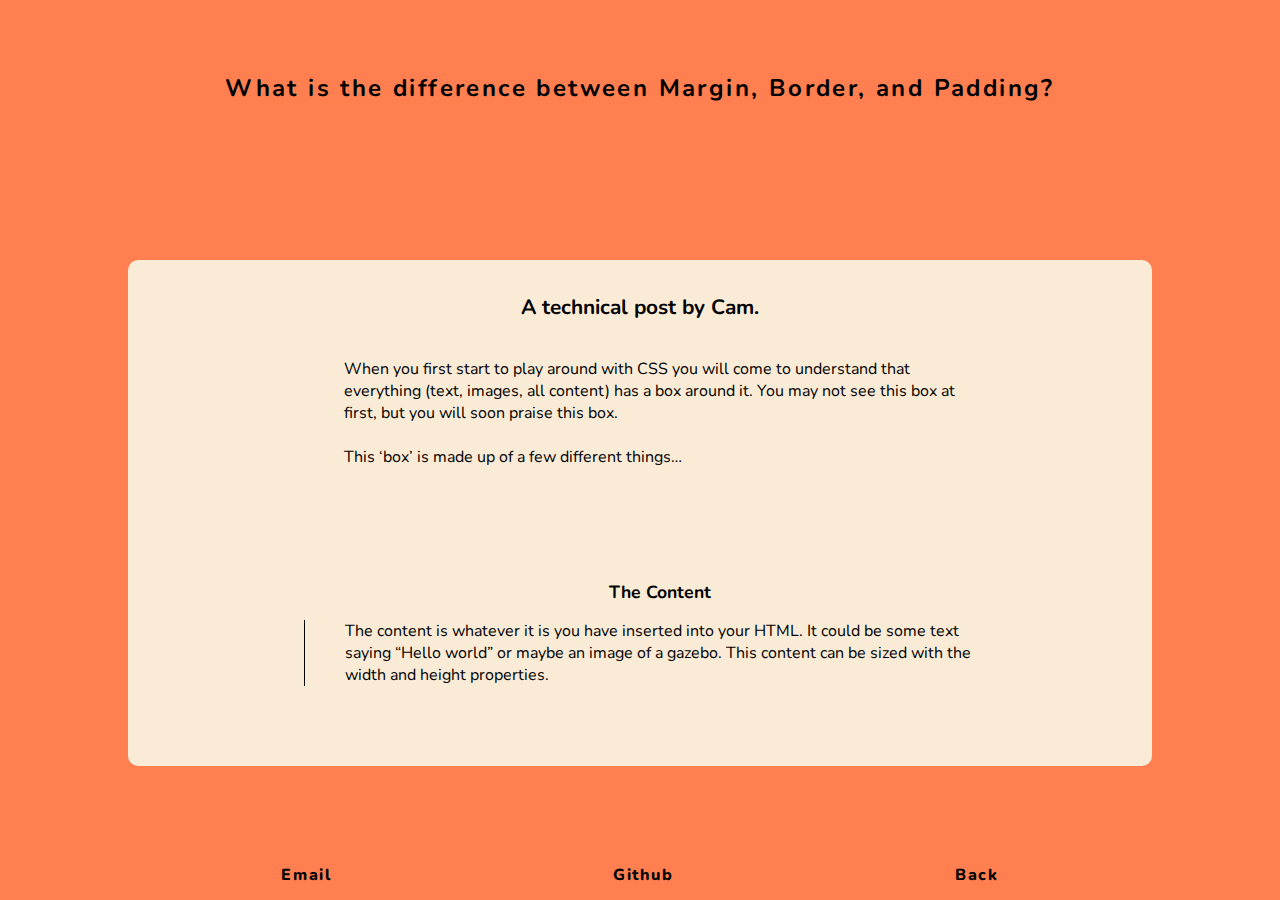
==== blog/sprint1-cultural.html @ 0ca500db "add reflections sprint 2 post" ====
<!DOCTYPE html>
<html lang="en">
<head>
  <meta charset="UTF-8">
  <meta name="viewport" content="width=device-width, initial-scale=1.0">
  <title>Classes or IDs</title>
  <link rel="stylesheet" href="../styles/main.css">
</head>
<body>
  <div class="wrapper">
    <header>
        <h1 class="title title-long">What is the difference between Margin, Border, and Padding?</h1>
    </header>
    <section>
      <div class="blog-container" id="content-big">
        <h2 class="intro intro-blog">A technical post by Cam.</h2>
        <p class="blog-content">
          When you first start to play around with CSS you will come to understand that everything (text, images, all content)
          has a box around it. You may not see this box at first, but you will soon praise this box.<br><br>
          This ‘box’ is made up of a few different things…
        </p>
        <h3 class="small-header">The Content</h3>
        <p class="blog-content">
          The content is whatever it is you have inserted into your HTML. It could be some text saying “Hello world” or maybe an image of a gazebo.
          This content can be sized with the width and height properties.
        </p>
      </div>
    </section>
    <footer>
      <ul>
        <li class="footer-title"><a href="mailto:cameronshaw95@gmail.com" target="_blank">Email</a></li>
        <li class="footer-title"><a href="https://github.com/camshaw11" target="blank">Github</a></li>
        <li class="footer-title back"><a href="../index.html">Back</a></li>
      </ul>
    </footer>
</div>
</body>
</html>
---- styles/main.css ----
@import url('https://fonts.googleapis.com/css2?family=Notable&display=swap');
@import url('https://fonts.googleapis.com/css2?family=Nunito&display=swap');

:root {
    --letter-spacing: 0.1em;
    --title-font: 'Notable', sans-serif;
    --text-font: 'Nunito', sans-serif;
  }

* {
    box-sizing: border-box;
}

html, body {
    margin: 0;
    padding: 0;
}

body {
    width: 100%;
    height: auto;
}

.wrapper {
    width: 100%;
    min-height: 100vh;
    background-color: coral;
    display: flex;
    flex-direction: column;
}

.title {
    font-family: var(--text-font);
    font-size: 5em;
    letter-spacing: var(--letter-spacing);
    margin: 0;
}

.title-long {
    font-size: 2em;
    padding: 1em;
    text-align: center;
}

header {
    display: flex;
    flex-flow: column nowrap;
    justify-content: center;
    align-items: center;
}

main {
    height: auto;
    display: flex;
    justify-content: space-evenly;
    align-items: center;
    flex-flow: column nowrap;
    flex: 1;
}

section {
    height: auto;
    display: flex;
    justify-content: space-evenly;
    align-items: center;
    flex-flow: column nowrap;
    flex: 1;
}

.about-me {
    width: 90%;
    margin: 1em;
    padding: 1em;
}

h2 {
    font-size: 1.5em;
}

h3 {
    font-size: 1.1em;
    font-family: var(--text-font);
    margin: 0;
    padding-left: 0;
    text-align: center;
}

.intro {
    margin-bottom: 0.1em;
    text-align: center;
}

.intro-blog {
    font-size: 1.3em;
}

.intro, .more-info {
    font-family: 'Nunito', sans-serif;
}

.more-info {
    font-size: 0.7em;
    color: antiquewhite;
    text-align: center;
}

#content-big {
    width: 100%;
    background-color: antiquewhite;
    display: flex;
    flex-flow: column;
    align-items: center;
    justify-content: center;
}

#content-big p:first-of-type {
    margin-bottom: 7em;
    border-left: none;
  }

.blog-container {
    padding: 1em;
    width: 95%;
}

.blog-content {
    font-family: var(--text-font);
    padding-left: 0;
    max-width: 42rem;
    margin-bottom: 4em;
    text-align: center;
}

ul {
    padding-inline-start: 0;
}


footer {
	display: flex;
	flex-direction: row;
	align-items: center;
	justify-content: center;
	height: 50px;
}

footer ul {
    font-family: var(--text-font);
	width: 100%;	
	display: flex;
	flex-direction: row;
    justify-content: space-evenly;
    list-style-type: none;
    margin: 0;
    padding: 0;
}

footer > ul > li > a {
    text-decoration: none;
    color: black;
    font-family: var(--text-font);
    font-weight: 800;
}

footer a:hover {
    color: antiquewhite;
}

footer > ul > li {
    letter-spacing: var(--letter-spacing);
}

a {
    text-decoration: none;
    font-family: var(--text-font);
    color: #000000;
}

.post-title {
    text-align: center;
    font-size: 1em; 
    list-style-type: none;
    color: #2f2f2f;
    margin: 1em;
    background-color: antiquewhite;
    padding: 1em; 
}

code {
    background-color: azure;
}

.blog-img {
    max-width: 400px;
    width: 100%;
    height: auto;
}


@media (min-width: 670px) { 
    main {
        flex-flow: row nowrap;
    }
    .more-info {
        font-size: 0.9em;
        text-align: left;
    }
    .about-me, .blog-container {
        width: 31%;
        min-height: 40vh;
    }
    .blog-container {
        display: flex;
        flex-flow: column;
        align-items: center;
        border-radius: 10px;
        background-color: antiquewhite;
    }
    .intro {
        margin-bottom: 1em;
    }
    .post-title {
        font-size: 0.9em;
        background-color: #00000000;
        margin: 0;
        list-style-type: square;
    }
    a {
        text-decoration: underline;
    }
    .title {
        font-size: 6em;
    }
    .title-long {
        font-size: 1.5em;
        margin: 2em;
    }
    ul {
        padding-inline-start: 40px;
    }

    #content-big {
        width: 80%;
    }
    
    .blog-content {
        padding-left: 40px;
        border-left: 1px solid black;
        text-align: left;
    }

    h3 {
        text-align: left;
        padding-left: 40px;
    }

}

@media (min-width: 1000px) {
    .intro {
        text-align: left;
    }
    .intro-blog {
        text-align: center;
    }
}
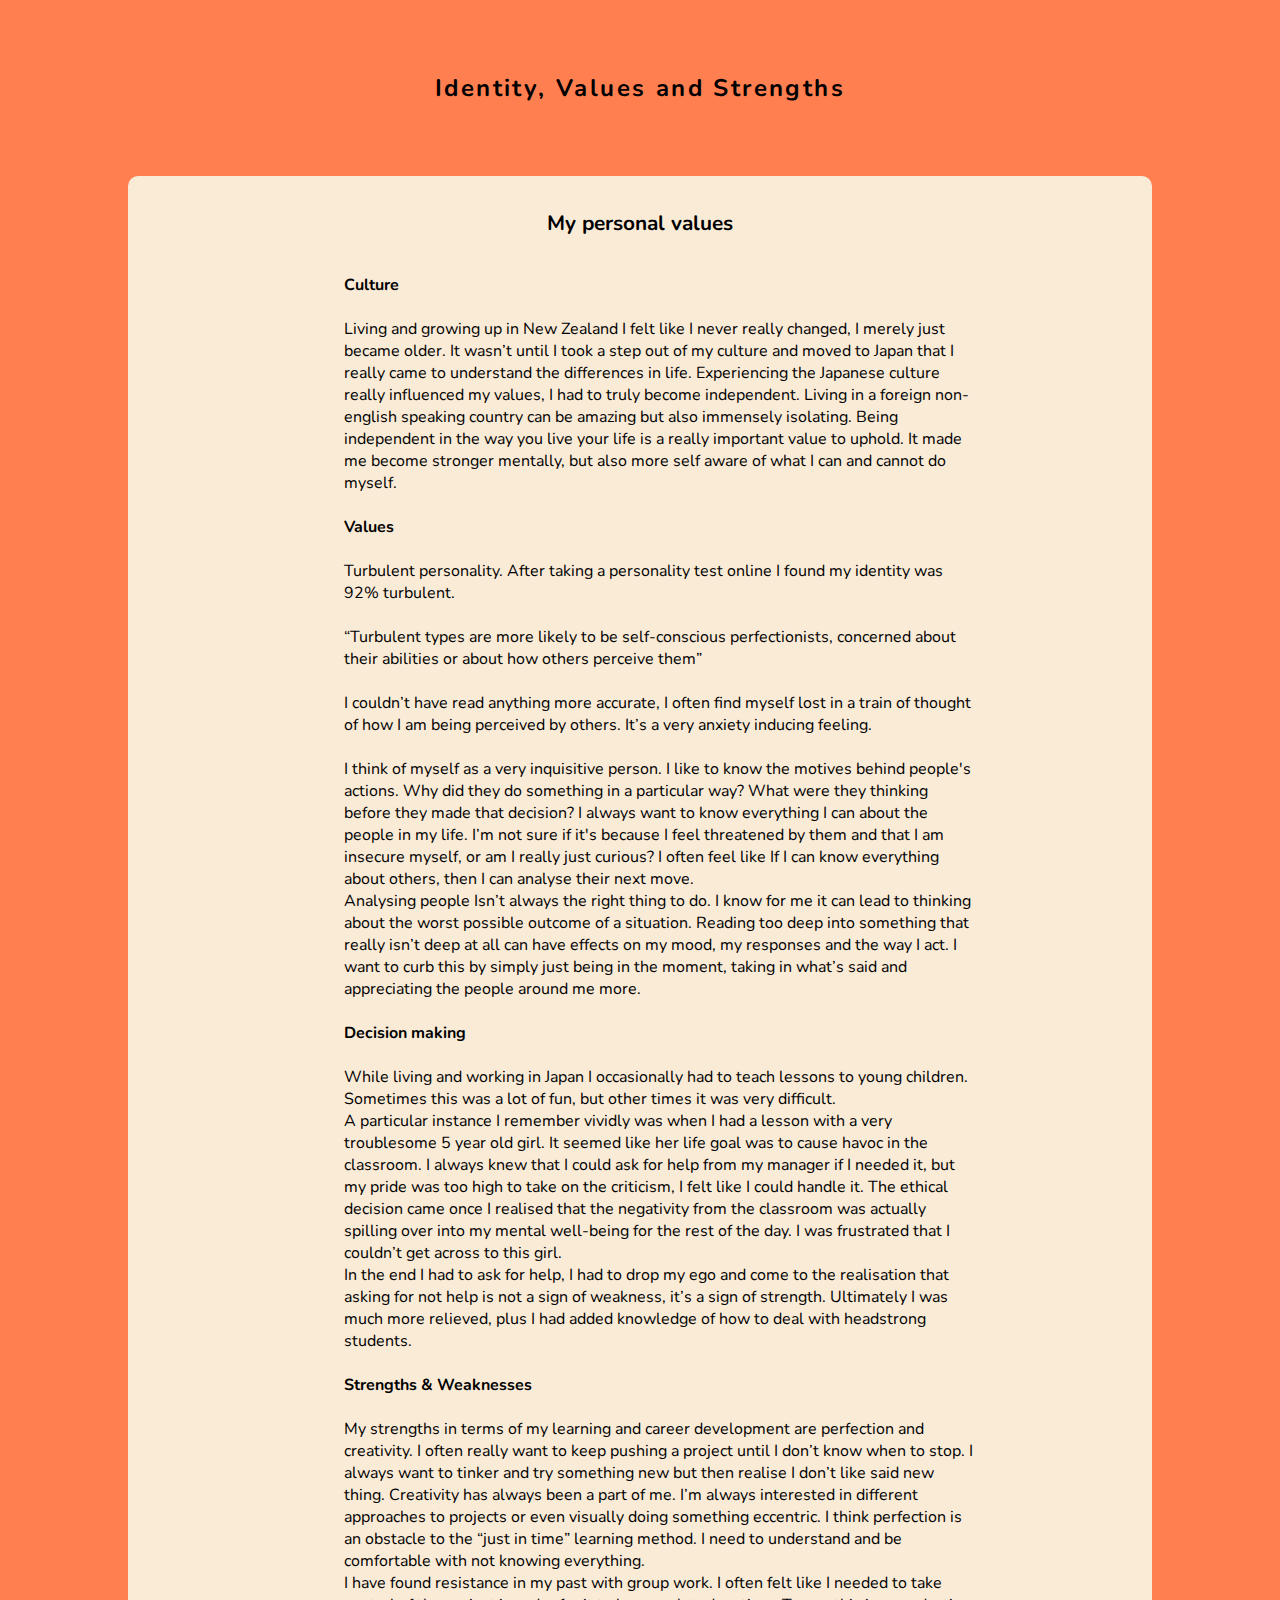
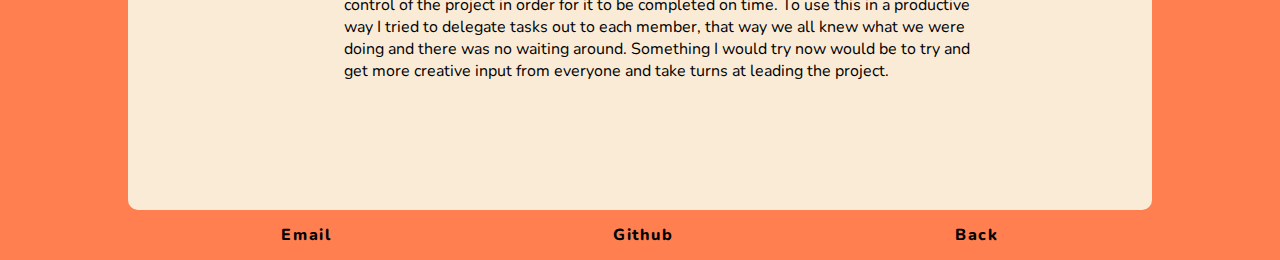
==== commit 93bf89a3: "add blog post sprint 1" ====
--- a/blog/sprint1-cultural.html
+++ b/blog/sprint1-cultural.html
@@ -9,21 +9,68 @@
 <body>
   <div class="wrapper">
     <header>
-        <h1 class="title title-long">What is the difference between Margin, Border, and Padding?</h1>
+        <h1 class="title title-long">Identity, Values and Strengths</h1>
     </header>
     <section>
       <div class="blog-container" id="content-big">
-        <h2 class="intro intro-blog">A technical post by Cam.</h2>
+        <h2 class="intro intro-blog">My personal values</h2>
         <p class="blog-content">
-          When you first start to play around with CSS you will come to understand that everything (text, images, all content)
-          has a box around it. You may not see this box at first, but you will soon praise this box.<br><br>
-          This ‘box’ is made up of a few different things…
+            <b>Culture</b><br><br>
+
+            Living and growing up in New Zealand I felt like I never really changed, I merely just became older. It wasn’t until I took a step 
+            out of my culture and moved to Japan that I really came to understand the differences in life. Experiencing the Japanese culture 
+            really influenced my values, I had to truly become independent. Living in a foreign non-english speaking country can be amazing 
+            but also immensely isolating. Being independent in the way you live your life is a really important value to uphold. It made me 
+            become stronger mentally, but also more self aware of what I can and cannot do myself. <br><br>
+            
+            <b>Values</b><br><br>
+            
+            Turbulent personality. After taking a personality test online I found my identity was 92% turbulent.<br><br>
+            “Turbulent types are more likely to be self-conscious perfectionists, concerned about their abilities or about how others perceive them”<br><br>
+            I couldn’t have read anything more accurate, I often find myself lost in a train of thought of how I am being perceived by others. 
+            It’s a very anxiety inducing feeling.<br><br>
+            
+            I think of myself as a very inquisitive person. I like to know the motives behind people's actions. Why did they do something in a 
+            particular way? What were they thinking before they made that decision? I always want to know everything I can about the people in 
+            my life. I’m not sure if it's because I feel threatened by them and that I am insecure myself, or am I really just curious? I often 
+            feel like If I can know everything about others, then I can analyse their next move.<br> 
+            
+            Analysing people Isn’t always the right thing to do. I know for me it can lead to thinking about the worst possible outcome of a 
+            situation. Reading too deep into something that really isn’t deep at all can have effects on my mood, my responses and the way I 
+            act. I want to curb this by simply just being in the moment, taking in what’s said and appreciating the people around me more.<br><br>
+            
+            <b>Decision making</b><br><br>
+            
+            While living and working in Japan I occasionally had to teach lessons to young children. Sometimes this was a lot of fun, but other 
+            times it was very difficult.<br>
+            
+            A particular instance I remember vividly was when I had a lesson with a very troublesome 5 year old girl. It seemed like her life 
+            goal was to cause havoc in the classroom. I always knew that I could ask for help from my manager if I needed it, but my pride was 
+            too high to take on the criticism, I felt like I could handle it. The ethical decision came once I realised that the negativity from 
+            the classroom was actually spilling over into my mental well-being for the rest of the day. I was frustrated that I couldn’t get 
+            across to this girl.<br> 
+            
+            In the end I had to ask for help, I had to drop my ego and come to the realisation that asking for not help is not a sign of weakness, 
+            it’s a sign of strength. Ultimately I was much more relieved, plus I had added knowledge of how to deal with headstrong students.<br><br>
+            
+            
+            <b>Strengths & Weaknesses</b><br><br>
+            My strengths in terms of my learning and career development are perfection and creativity. I often really want to keep pushing a project 
+            until I don’t know when to stop. I always want to tinker and try something new but then realise I don’t like said new thing. Creativity 
+            has always been a part of me. I’m always interested in different approaches to projects or even visually doing something eccentric. 
+            I think perfection is an obstacle to the “just in time” learning method. I need to understand and be comfortable with not knowing 
+            everything.<br>
+            I have found resistance in my past with group work. I often felt like I needed to take control of the project in order for it to be 
+            completed on time. To use this in a productive way I tried to delegate tasks out to each member, that way we all knew what we were 
+            doing and there was no waiting around. Something I would try now would be to try and get more creative input from everyone and take 
+            turns at leading the project.
+            
         </p>
-        <h3 class="small-header">The Content</h3>
+        <!-- <h3 class="small-header">The Content</h3>
         <p class="blog-content">
           The content is whatever it is you have inserted into your HTML. It could be some text saying “Hello world” or maybe an image of a gazebo.
           This content can be sized with the width and height properties.
-        </p>
+        </p> -->
       </div>
     </section>
     <footer>
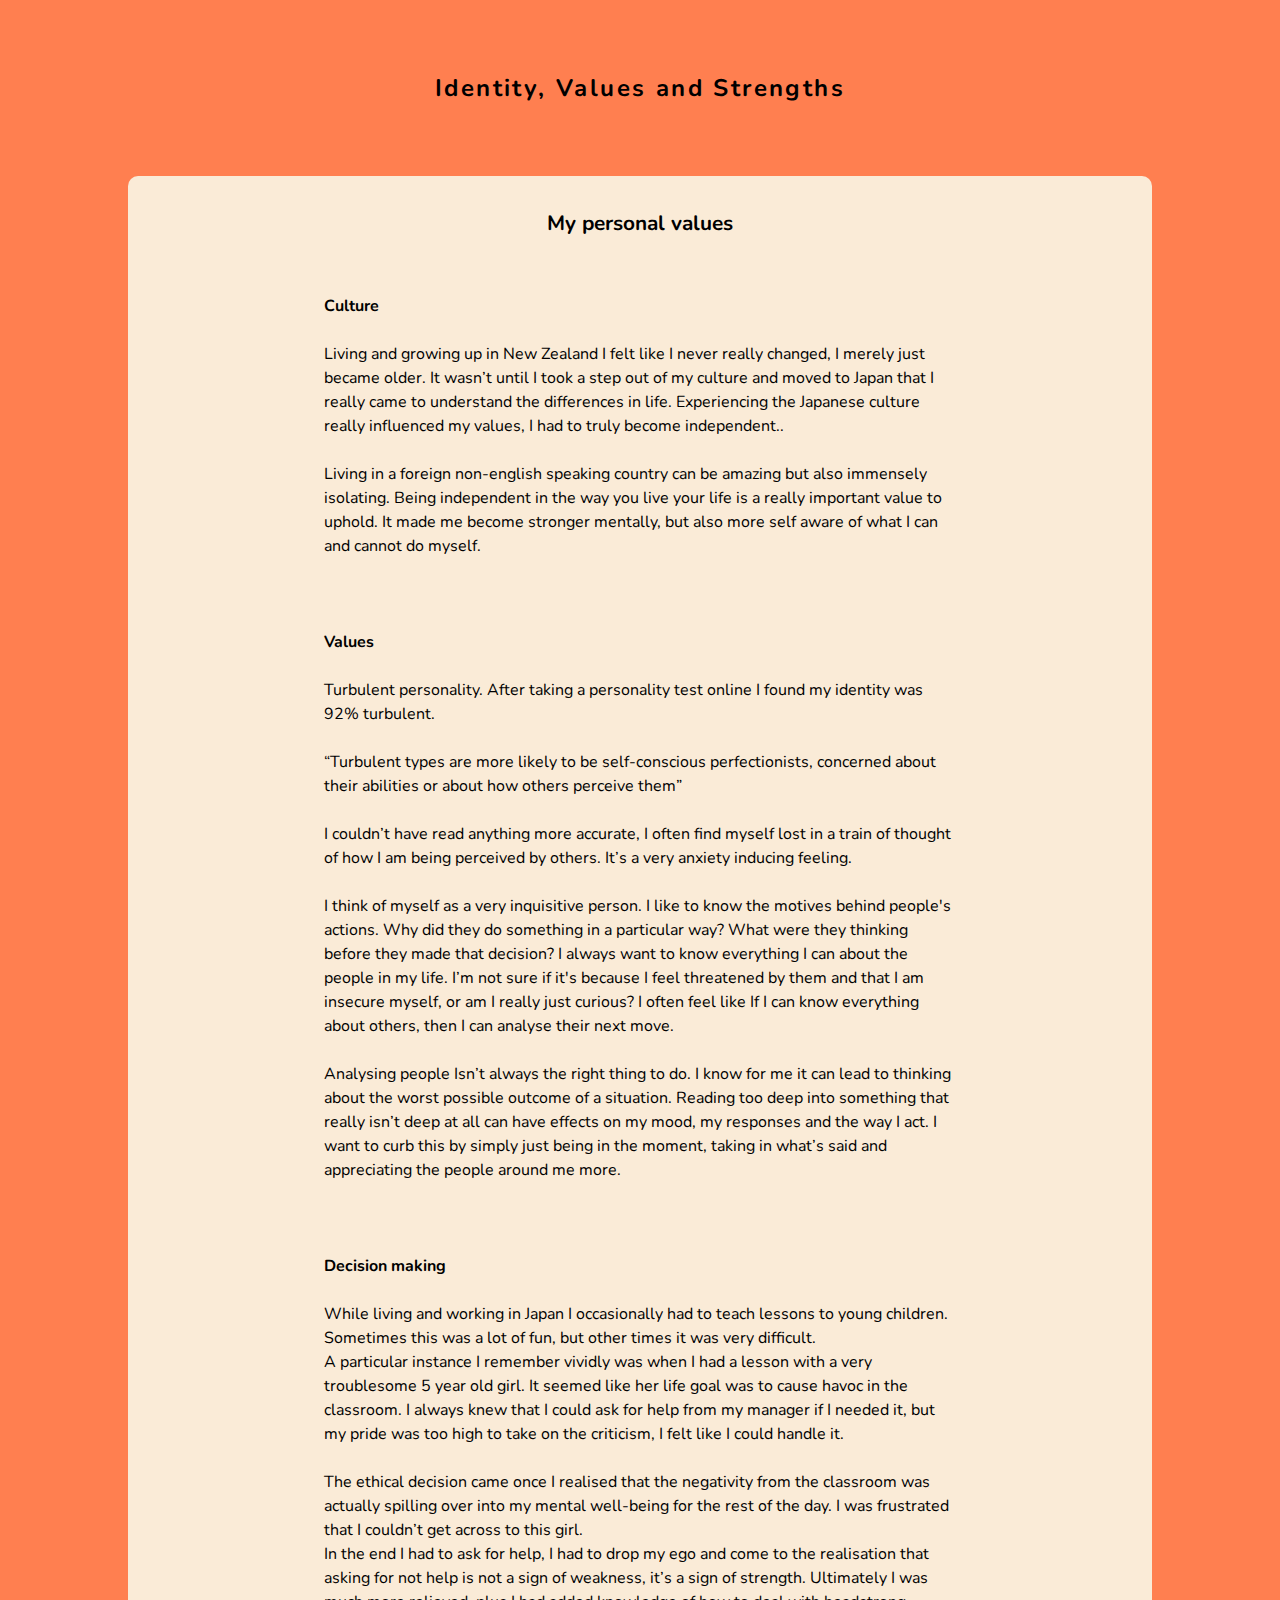
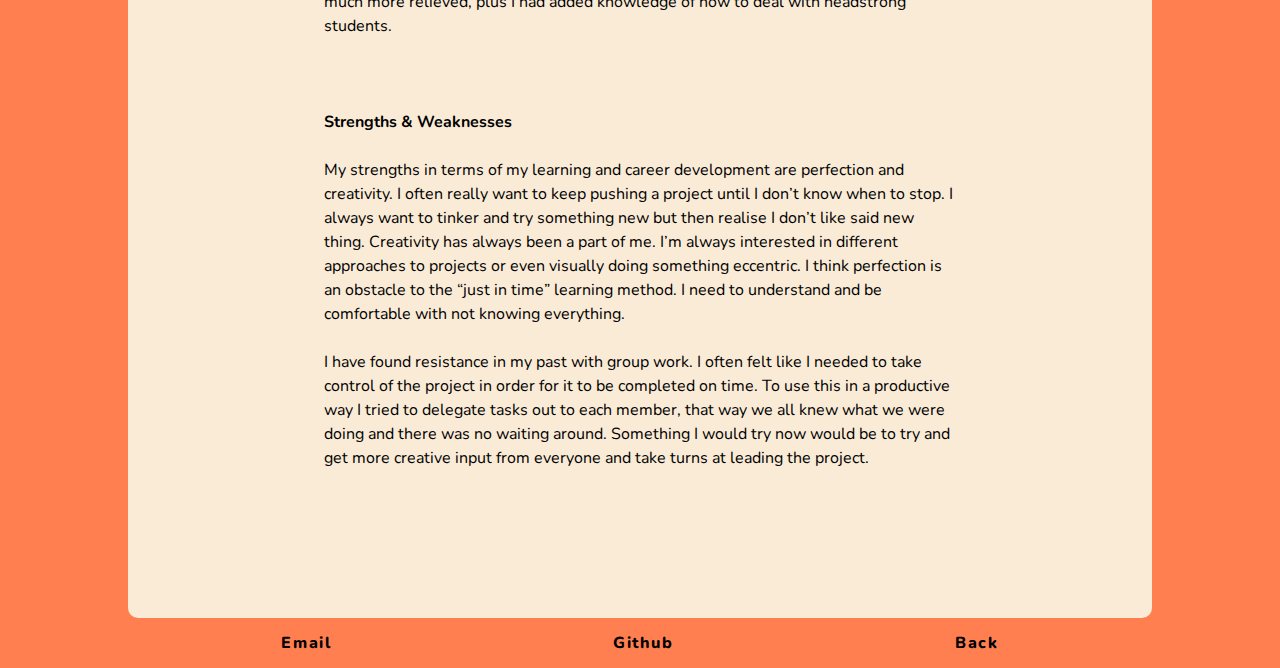
==== commit 951429a9: "minor styling issue fixes" ====
--- a/blog/sprint1-cultural.html
+++ b/blog/sprint1-cultural.html
@@ -3,7 +3,7 @@
 <head>
   <meta charset="UTF-8">
   <meta name="viewport" content="width=device-width, initial-scale=1.0">
-  <title>Classes or IDs</title>
+  <title>Identity & Values</title>
   <link rel="stylesheet" href="../styles/main.css">
 </head>
 <body>
@@ -19,9 +19,9 @@
 
             Living and growing up in New Zealand I felt like I never really changed, I merely just became older. It wasn’t until I took a step 
             out of my culture and moved to Japan that I really came to understand the differences in life. Experiencing the Japanese culture 
-            really influenced my values, I had to truly become independent. Living in a foreign non-english speaking country can be amazing 
+            really influenced my values, I had to truly become independent..<br><br> Living in a foreign non-english speaking country can be amazing 
             but also immensely isolating. Being independent in the way you live your life is a really important value to uphold. It made me 
-            become stronger mentally, but also more self aware of what I can and cannot do myself. <br><br>
+            become stronger mentally, but also more self aware of what I can and cannot do myself. <br><br><br><br>
             
             <b>Values</b><br><br>
             
@@ -33,11 +33,11 @@
             I think of myself as a very inquisitive person. I like to know the motives behind people's actions. Why did they do something in a 
             particular way? What were they thinking before they made that decision? I always want to know everything I can about the people in 
             my life. I’m not sure if it's because I feel threatened by them and that I am insecure myself, or am I really just curious? I often 
-            feel like If I can know everything about others, then I can analyse their next move.<br> 
+            feel like If I can know everything about others, then I can analyse their next move.<br><br>  
             
             Analysing people Isn’t always the right thing to do. I know for me it can lead to thinking about the worst possible outcome of a 
             situation. Reading too deep into something that really isn’t deep at all can have effects on my mood, my responses and the way I 
-            act. I want to curb this by simply just being in the moment, taking in what’s said and appreciating the people around me more.<br><br>
+            act. I want to curb this by simply just being in the moment, taking in what’s said and appreciating the people around me more.<br><br><br><br>
             
             <b>Decision making</b><br><br>
             
@@ -46,12 +46,12 @@
             
             A particular instance I remember vividly was when I had a lesson with a very troublesome 5 year old girl. It seemed like her life 
             goal was to cause havoc in the classroom. I always knew that I could ask for help from my manager if I needed it, but my pride was 
-            too high to take on the criticism, I felt like I could handle it. The ethical decision came once I realised that the negativity from 
+            too high to take on the criticism, I felt like I could handle it.<br><br> The ethical decision came once I realised that the negativity from 
             the classroom was actually spilling over into my mental well-being for the rest of the day. I was frustrated that I couldn’t get 
             across to this girl.<br> 
             
             In the end I had to ask for help, I had to drop my ego and come to the realisation that asking for not help is not a sign of weakness, 
-            it’s a sign of strength. Ultimately I was much more relieved, plus I had added knowledge of how to deal with headstrong students.<br><br>
+            it’s a sign of strength. Ultimately I was much more relieved, plus I had added knowledge of how to deal with headstrong students.<br><br><br><br>
             
             
             <b>Strengths & Weaknesses</b><br><br>
@@ -59,7 +59,7 @@
             until I don’t know when to stop. I always want to tinker and try something new but then realise I don’t like said new thing. Creativity 
             has always been a part of me. I’m always interested in different approaches to projects or even visually doing something eccentric. 
             I think perfection is an obstacle to the “just in time” learning method. I need to understand and be comfortable with not knowing 
-            everything.<br>
+            everything.<br><br>
             I have found resistance in my past with group work. I often felt like I needed to take control of the project in order for it to be 
             completed on time. To use this in a productive way I tried to delegate tasks out to each member, that way we all knew what we were 
             doing and there was no waiting around. Something I would try now would be to try and get more creative input from everyone and take 
--- a/styles/main.css
+++ b/styles/main.css
@@ -86,7 +86,7 @@
 }
 
 .intro {
-    margin-bottom: 0.1em;
+    margin-bottom: 1.1em;
     text-align: center;
 }
 
@@ -129,6 +129,7 @@
     max-width: 42rem;
     margin-bottom: 4em;
     text-align: center;
+    line-height: 1.5;
 }
 
 ul {
@@ -184,16 +185,22 @@
     margin: 1em;
     background-color: antiquewhite;
     padding: 1em; 
+    border-radius: 10px;
 }
 
 code {
     background-color: azure;
+    padding: 0.2rem;
 }
 
 .blog-img {
     max-width: 400px;
     width: 100%;
     height: auto;
+}
+
+.gif {
+    margin-bottom: 3em;
 }
 
 
@@ -223,7 +230,7 @@
         font-size: 0.9em;
         background-color: #00000000;
         margin: 0;
-        list-style-type: square;
+        /* list-style-type: square; */
     }
     a {
         text-decoration: underline;
@@ -235,23 +242,20 @@
         font-size: 1.5em;
         margin: 2em;
     }
-    ul {
-        padding-inline-start: 40px;
-    }
 
     #content-big {
         width: 80%;
     }
     
     .blog-content {
-        padding-left: 40px;
+        padding: 20px;
         border-left: 1px solid black;
         text-align: left;
     }
 
     h3 {
         text-align: left;
-        padding-left: 40px;
+        /* padding-left: 40px; */
     }
 
 }
@@ -264,3 +268,31 @@
         text-align: center;
     }
 }
+
+@media (min-width: 1700px) {
+    .blog-content {
+        max-width: 85rem;
+        font-size: x-large;
+    }
+    .intro-blog, .small-header {
+        font-size: xx-large;
+    }
+    .title-long {
+        font-size: 3.5em;
+    }
+    .post-title {
+        font-size: 1.9em;
+    }
+    .more-info {
+        font-size: 2.1em;
+    }
+    .intro {
+        font-size: 2.1em;
+    }
+    footer > ul > li > a {
+        font-size: 2em;
+    }
+    .blog-img {
+        max-width: 600px;
+    }
+}
